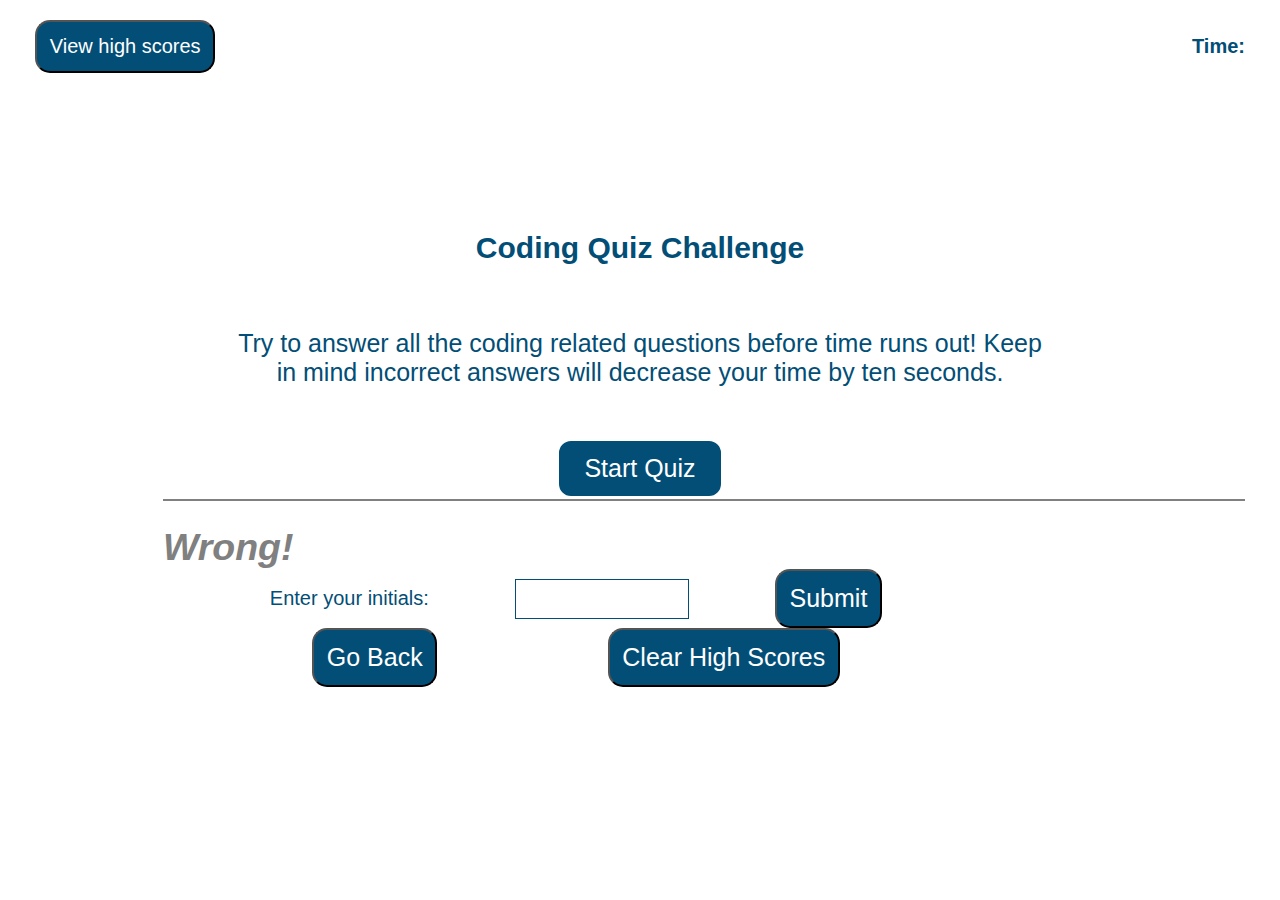
==== index.html @ da04125f "added buttons for last pages" ====
<!DOCTYPE html>
<html lang="en">
<head>
    <meta charset="UTF-8">
    <meta http-equiv="X-UA-Compatible" content="IE=edge">
    <meta name="viewport" content="width=device-width, initial-scale=1.0">
    <link rel="stylesheet" href="./css/style.css" />
    <title>Code Quiz</title>
</head>
<body>
    <header>
        <div class="container">
            <button class="score-button">View high scores</button>
            <div class="timer">
            <h4 id="countdown">Time: </h4>
            </div>
        </div>
    </header>
    <main class="page-content" id="page-content">
        <section>
            <div id="quiz-wrapper" class="quiz-wrapper">
                <!-- Header - introduction to coding quiz and questions -->
                <div>
                    <div class="quiz-topper">
                    <h1 class="intro quiz-questions">Coding Quiz Challenge</h1>
                    </div>
                    <div class="quiz-body">
                    <p>Try to answer all the coding related questions before time runs out! Keep in mind incorrect answers will decrease your time by ten seconds.</p>
                    </div>
                </div>
                <div id="quiz-intro" class="quiz-intro">
                    <button id="quiz-start" class="quiz-start btn">Start Quiz</button>
                </div>
                <div id="quiz-answer-wrapper" class="quiz-answer-wrapper">
                </div>  
                <div class="spacer">
                    <div class="qualifier">
                        <h2 class="wrong">Wrong!</h2>
                    </div>
                </div>
                <form> 
                    <label for="name">Enter your initials:</label>
                    <input type="text" name="initials" id="initials" class="form-input" />   
                    <button type="submit">Submit</button>
                </form>
            <div class="high-scores">  
                <button>Go Back</button>
                <button type="reset">Clear High Scores</button>
            </div>        
        </section>
    </main>

    <script src="./script.js"></script>
</body>
</html>
---- css/style.css ----
* {
    margin: 0;
    padding: 0;
    box-sizing: border-box;
}
:root {
    --primary-color: #fce138;
    --secondary-color: #024e76;
    --tertiary-color: #39a6b2;
}
body { 
    color: var(--secondary-color);
    font-family: Helvetica, Arial, sans-serif;
  }
  /* Start of Header Style with High Score button and Timer */
  header .container {
      padding: 20px 35px;
      display: flex;
      justify-content: space-between;
      flex-wrap: wrap;
  }
  /* View High Score Button */
  header button {
    font-size: 20px;
    color: var(--tertiary-color);
}
  .score-button {
    font-size: 20px;
    color: white;
    padding: 1vw;
    /* border: 5px solid greenyellow; */
    border-radius: 15px;
}
  /* Timer */
  header .timer{
    display: flex;
    align-content: center;
  }
  header h4 {
      display: flex;
      font-size: 20px;
      color: var(--secondary-color);
      align-items: center;
      text-align: right;
  }

  /* End Style for Header */
  section {
    display: flex;
    flex-direction: row;
    justify-content: center;
    align-content: flex-start;
    flex-wrap: wrap;
    padding: 100px 35px;
   }

   .quiz-wrapper {
    display: flex;
    flex-direction: column;
    justify-content: flex-start;

   }

   h1 {
    text-align: center;
    font-size: 30px;
    font-weight: bold;
    padding: 3vw;
  }

  p {
    text-align: center;
    font-size: 25px;
    padding: 2vw 15vw 4vw 15vw;
  }

  .quiz-intro {
    display: flex; /* adjust to table for quiz questions */
    padding: 0vw 10vw;
    justify-content: center;
    width: 100%;
    /* border: 3px solid green; */
    /* potentially add padding: 0.3vw 35vw 0.3vw 15vw; */
  }

  .quiz-answer-wrapper {
    display: table; /* adjust to table for quiz questions */
    padding: 0vw 10vw;
    justify-content: center;
    width: 100%;
    /* border: 3px solid green; */
    /* potentially add padding: 0.3vw 35vw 0.3vw 15vw; */
  }

  .quiz-start {
    padding: 1vw 2vw 1vw 2vw;
    font-size: 25px;
    border-radius: 15px;
    color: white;
    background-color: var(--secondary-color);
}

  .quiz-answers {
      display: flex;
      flex-direction: column;
      justify-items: left;
      /* padding: .03vw 3vw .03vw 7vw; adjust for quiz questions */
      font-size: 25px;
      /* border: 3px solid purple; */
      border-radius: 15px;
      list-style-type: none;
      /* list-style-position: inside; /* adjust for quiz questions! */
      
  }

  .quiz-answer-option {
    /* border: 5px solid red; */
    border-radius: 15px;
    margin: 0vw 0vw 1vw 0vw;
  }

  .btn {
    /* margin: 0vw 5vw; */
    border: 3px solid white;
    color: white;
  }

  button {
    font-size: 25px;
    color: white;
    padding: 1vw;
    /* border: 5px solid greenyellow; */
    border-radius: 15px;
    background-color: var(--secondary-color);
  }
  
  .spacer {
    justify-content: left;
    padding-left: 10vw;
  }

  .qualifier {
    display: flex;
    text-align: center;
    font-size: 25px;
    font-style: italic;
    color: grey;
    border-top: 2px solid gray;
    padding-top: 2vw;
  }

  form {
    display: flex;
    font-size: 20px;
    justify-content: space-around;
    align-items: center;
    padding-left: 15vw;
    padding-right: 25vw;
  }

  form input{
  border: 1px solid var(--secondary-color);
  display: block;
  padding: 10px 15px;
  font-size: 16px;
  color: var(--secondary-color);
  width: 25%;
  border-radius: 10 px;
  background-color: rgba(255,255,255, 0.75);
  }

  .high-scores {
    display: flex;
    justify-content: space-around;
    align-items: center;
    padding-left:15vw;
    padding-right: 25vw;
  }
/*  .quiz-answer {
    font-size: 25px;
    border: none;
    background-color: var(--secondary-color);
    color: white;
    padding: 10vw 7vw 10vw 7vw;
  }
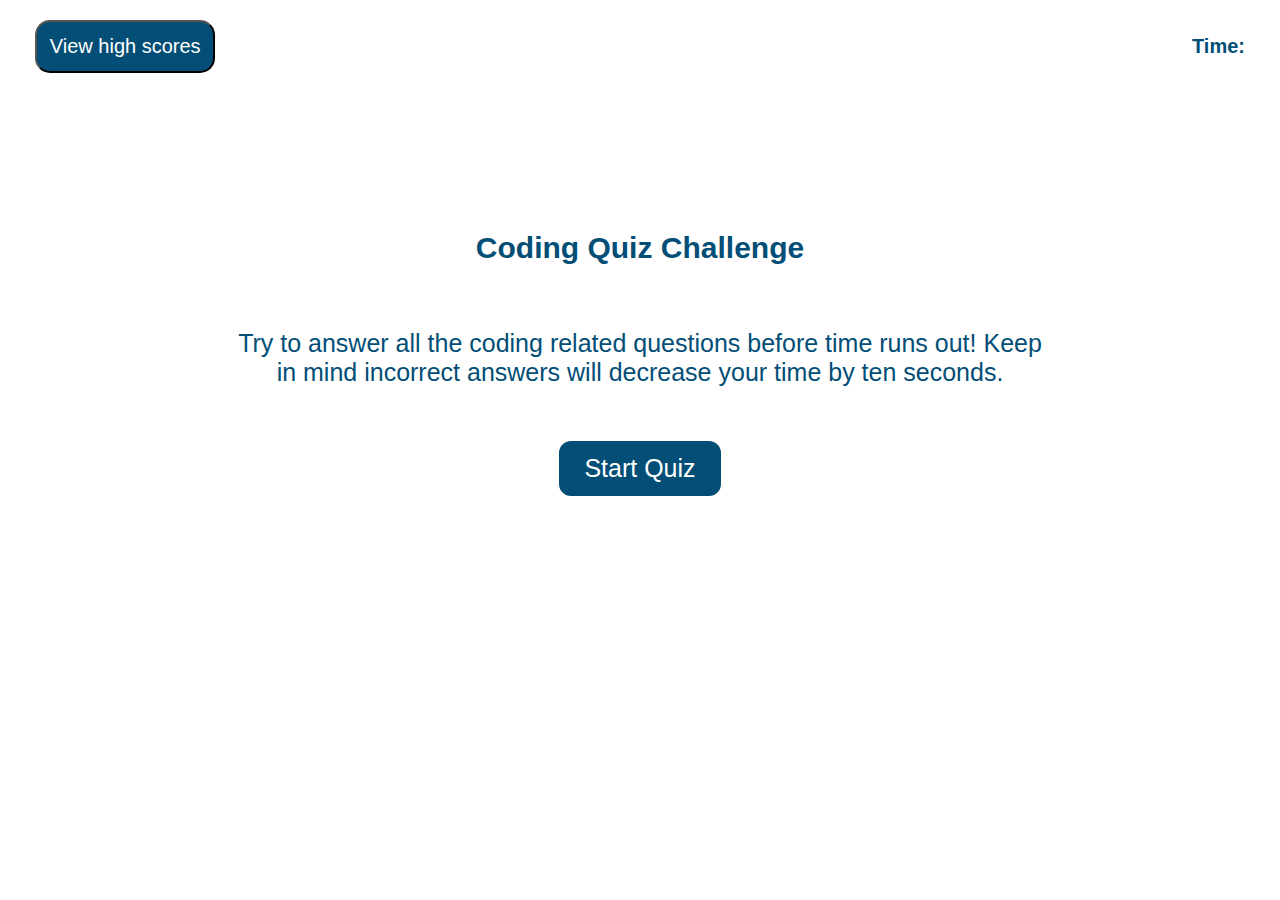
==== commit 65922bb7: "Merge pull request #8 from Samantha-Ruth/develop" ====
--- a/index.html
+++ b/index.html
@@ -33,20 +33,22 @@
                 </div>
                 <div id="quiz-answer-wrapper" class="quiz-answer-wrapper">
                 </div>  
-                <div class="spacer">
+                <!-- <div class="spacer">
                     <div class="qualifier">
                         <h2 class="wrong">Wrong!</h2>
                     </div>
-                </div>
-                <form> 
+                </div> -->
+                <!-- <form> 
                     <label for="name">Enter your initials:</label>
                     <input type="text" name="initials" id="initials" class="form-input" />   
                     <button type="submit">Submit</button>
-                </form>
-            <div class="high-scores">  
-                <button>Go Back</button>
-                <button type="reset">Clear High Scores</button>
-            </div>        
+                </form> -->
+                <!--
+                <div class="high-scores">  
+                    <button>Go Back</button>
+                    <button type="reset">Clear High Scores</button>
+                </div> -->
+            </div>            
         </section>
     </main>
 
--- a/css/style.css
+++ b/css/style.css
@@ -65,7 +65,8 @@
     text-align: center;
     font-size: 30px;
     font-weight: bold;
-    padding: 3vw;
+    padding-top: 3vw;
+    padding-bottom: 3vw;
   }
 
   p {
@@ -85,7 +86,6 @@
 
   .quiz-answer-wrapper {
     display: table; /* adjust to table for quiz questions */
-    padding: 0vw 10vw;
     justify-content: center;
     width: 100%;
     /* border: 3px solid green; */
@@ -136,7 +136,6 @@
   
   .spacer {
     justify-content: left;
-    padding-left: 10vw;
   }
 
   .qualifier {
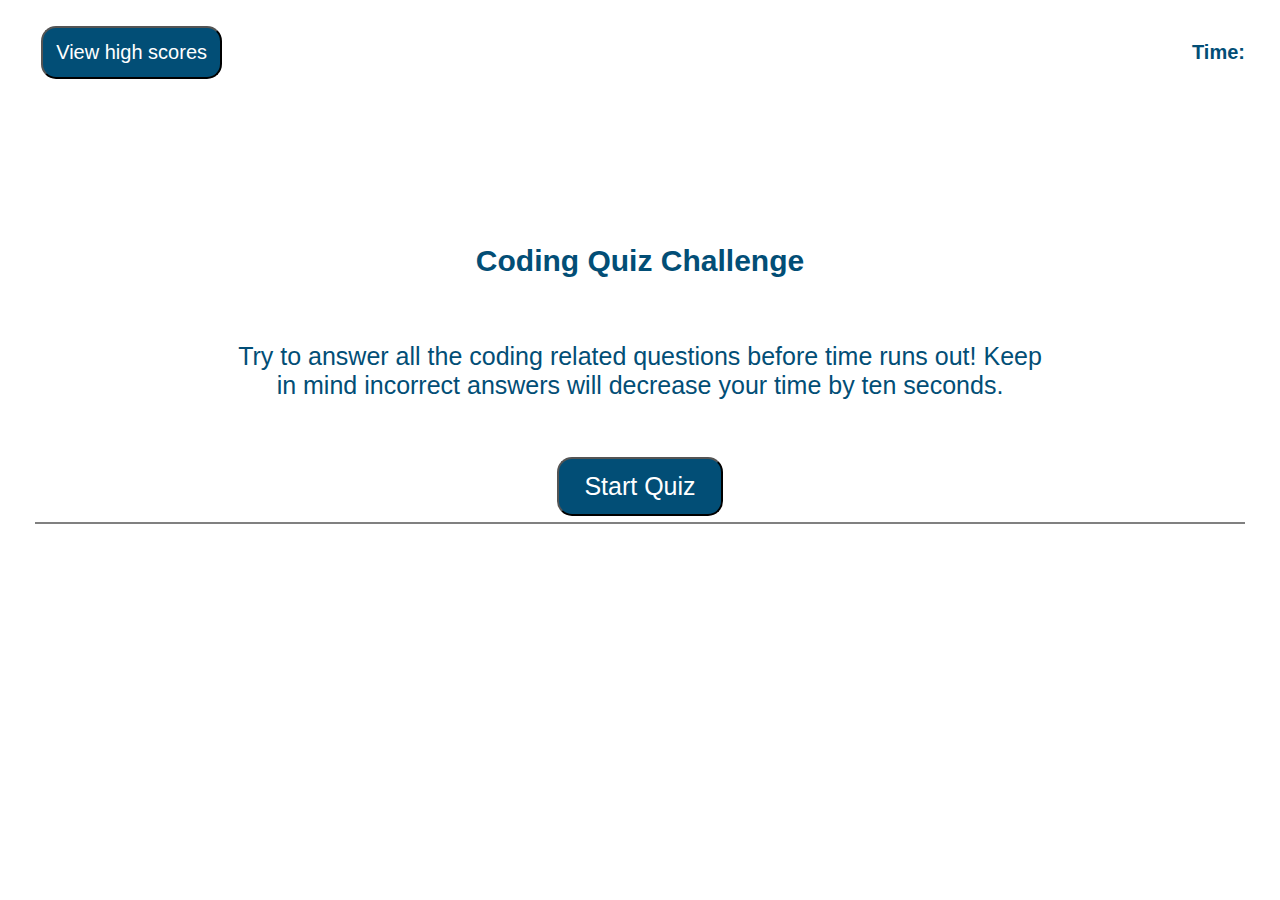
==== commit 20cda517: "working on local storage" ====
--- a/index.html
+++ b/index.html
@@ -10,19 +10,19 @@
 <body>
     <header>
         <div class="container">
-            <button class="score-button">View high scores</button>
+            <button id="score-button" class="score-button btn">View high scores</button>
             <div class="timer">
             <h4 id="countdown">Time: </h4>
             </div>
         </div>
     </header>
     <main class="page-content" id="page-content">
-        <section>
+        <section id="section">
             <div id="quiz-wrapper" class="quiz-wrapper">
                 <!-- Header - introduction to coding quiz and questions -->
-                <div>
+                <div class = "intro">
                     <div class="quiz-topper">
-                    <h1 class="intro quiz-questions">Coding Quiz Challenge</h1>
+                    <h1 class="intro quiz-question" id="quiz-question">Coding Quiz Challenge</h1>
                     </div>
                     <div class="quiz-body">
                     <p>Try to answer all the coding related questions before time runs out! Keep in mind incorrect answers will decrease your time by ten seconds.</p>
@@ -33,17 +33,16 @@
                 </div>
                 <div id="quiz-answer-wrapper" class="quiz-answer-wrapper">
                 </div>  
-                <!-- <div class="spacer">
+                <div class="spacer">
                     <div class="qualifier">
-                        <h2 class="wrong">Wrong!</h2>
+                    <h2 id="correctness"></h2>
                     </div>
-                </div> -->
+                </div>
                 <!-- <form> 
                     <label for="name">Enter your initials:</label>
                     <input type="text" name="initials" id="initials" class="form-input" />   
                     <button type="submit">Submit</button>
-                </form> -->
-                <!--
+                </form>
                 <div class="high-scores">  
                     <button>Go Back</button>
                     <button type="reset">Clear High Scores</button>
--- a/css/style.css
+++ b/css/style.css
@@ -1,185 +1,208 @@
 * {
-    margin: 0;
-    padding: 0;
-    box-sizing: border-box;
+  margin: 0;
+  padding: 0;
+  box-sizing: border-box;
 }
 :root {
-    --primary-color: #fce138;
-    --secondary-color: #024e76;
-    --tertiary-color: #39a6b2;
+  --primary-color: #fce138;
+  --secondary-color: #024e76;
+  --tertiary-color: #39a6b2;
 }
 body { 
+  color: var(--secondary-color);
+  font-family: Helvetica, Arial, sans-serif;
+}
+/* Start of Header Style with High Score button and Timer */
+header .container {
+    padding: 20px 35px;
+    display: flex;
+    justify-content: space-between;
+    flex-wrap: wrap;
+}
+/* View High Score Button */
+header button {
+  font-size: 20px;
+  color: var(--tertiary-color);
+}
+.score-button {
+  font-size: 20px;
+  color: white;
+  padding: 1vw;
+  /* border: 5px solid greenyellow; */
+  border-radius: 15px;
+}
+/* Timer */
+header .timer{
+  display: flex;
+  align-content: center;
+}
+header h4 {
+    display: flex;
+    font-size: 20px;
     color: var(--secondary-color);
-    font-family: Helvetica, Arial, sans-serif;
-  }
-  /* Start of Header Style with High Score button and Timer */
-  header .container {
-      padding: 20px 35px;
-      display: flex;
-      justify-content: space-between;
-      flex-wrap: wrap;
-  }
-  /* View High Score Button */
-  header button {
-    font-size: 20px;
-    color: var(--tertiary-color);
-}
-  .score-button {
-    font-size: 20px;
-    color: white;
-    padding: 1vw;
-    /* border: 5px solid greenyellow; */
-    border-radius: 15px;
-}
-  /* Timer */
-  header .timer{
-    display: flex;
+    align-items: center;
+    text-align: right;
     align-content: center;
-  }
-  header h4 {
-      display: flex;
-      font-size: 20px;
-      color: var(--secondary-color);
-      align-items: center;
-      text-align: right;
-  }
-
-  /* End Style for Header */
-  section {
-    display: flex;
-    flex-direction: row;
-    justify-content: center;
-    align-content: flex-start;
-    flex-wrap: wrap;
-    padding: 100px 35px;
-   }
-
-   .quiz-wrapper {
+}
+
+header h3 {
+  align-content: center;
+}
+
+/* End Style for Header */
+section {
+  display: flex;
+  flex-direction: row;
+  justify-content: center;
+  align-content: flex-start;
+  flex-wrap: wrap;
+  padding: 100px 35px;
+ }
+
+ .quiz-wrapper {
+  display: flex;
+  flex-direction: column;
+  justify-content: flex-start;
+
+ }
+
+ h1 {
+  text-align: center;
+  font-size: 30px;
+  font-weight: bold;
+  padding-top: 3vw;
+  padding-bottom: 3vw;
+}
+
+p {
+  text-align: center;
+  font-size: 25px;
+  padding: 2vw 15vw 4vw 15vw;
+}
+
+.quiz-intro {
+  display: flex; /* adjust to table for quiz questions */
+  padding: 0vw 10vw;
+  justify-content: center;
+  width: 100%;
+  /* border: 3px solid green; */
+  /* potentially add padding: 0.3vw 35vw 0.3vw 15vw; */
+}
+
+.quiz-answer-wrapper {
+  display: table; /* adjust to table for quiz questions */
+  justify-content: center;
+  align-items: center;
+  width: 100%;
+  /* border: 3px solid green; */
+  /* potentially add padding: 0.3vw 35vw 0.3vw 15vw; */
+}
+
+.quiz-start {
+  padding: 1vw 2vw 1vw 2vw;
+  font-size: 25px;
+  border-radius: 15px;
+  color: white;
+  background-color: var(--secondary-color);
+}
+
+.quiz-answers {
     display: flex;
     flex-direction: column;
-    justify-content: flex-start;
-
-   }
-
-   h1 {
-    text-align: center;
-    font-size: 30px;
-    font-weight: bold;
-    padding-top: 3vw;
-    padding-bottom: 3vw;
-  }
-
-  p {
-    text-align: center;
+    justify-content: center;
+    /* padding: .03vw 3vw .03vw 7vw; adjust for quiz questions */
     font-size: 25px;
-    padding: 2vw 15vw 4vw 15vw;
-  }
-
-  .quiz-intro {
-    display: flex; /* adjust to table for quiz questions */
-    padding: 0vw 10vw;
-    justify-content: center;
-    width: 100%;
-    /* border: 3px solid green; */
-    /* potentially add padding: 0.3vw 35vw 0.3vw 15vw; */
-  }
-
-  .quiz-answer-wrapper {
-    display: table; /* adjust to table for quiz questions */
-    justify-content: center;
-    width: 100%;
-    /* border: 3px solid green; */
-    /* potentially add padding: 0.3vw 35vw 0.3vw 15vw; */
-  }
-
-  .quiz-start {
-    padding: 1vw 2vw 1vw 2vw;
-    font-size: 25px;
+    /* border: 3px solid purple; */
     border-radius: 15px;
-    color: white;
-    background-color: var(--secondary-color);
-}
-
-  .quiz-answers {
-      display: flex;
-      flex-direction: column;
-      justify-items: left;
-      /* padding: .03vw 3vw .03vw 7vw; adjust for quiz questions */
-      font-size: 25px;
-      /* border: 3px solid purple; */
-      border-radius: 15px;
-      list-style-type: none;
-      /* list-style-position: inside; /* adjust for quiz questions! */
-      
-  }
-
-  .quiz-answer-option {
-    /* border: 5px solid red; */
-    border-radius: 15px;
-    margin: 0vw 0vw 1vw 0vw;
-  }
-
-  .btn {
-    /* margin: 0vw 5vw; */
-    border: 3px solid white;
-    color: white;
-  }
-
-  button {
-    font-size: 25px;
-    color: white;
-    padding: 1vw;
-    /* border: 5px solid greenyellow; */
-    border-radius: 15px;
-    background-color: var(--secondary-color);
-  }
-  
-  .spacer {
-    justify-content: left;
-  }
-
-  .qualifier {
-    display: flex;
-    text-align: center;
-    font-size: 25px;
-    font-style: italic;
-    color: grey;
-    border-top: 2px solid gray;
-    padding-top: 2vw;
-  }
-
-  form {
-    display: flex;
-    font-size: 20px;
-    justify-content: space-around;
-    align-items: center;
-    padding-left: 15vw;
-    padding-right: 25vw;
-  }
-
-  form input{
+    list-style: none;
+    /* list-style-position: inside; /* adjust for quiz questions! */
+    width: 30vw;
+    margin: auto;
+}
+
+.quiz-answer-option {
+  /* border: 5px solid red; */
+  border-radius: 15px;
+  margin: 0vw 0vw 1vw 0vw;
+  list-style: none;
+}
+
+.btn {
+  color: white;
+}
+
+button {
+  font-size: 25px;
+  color: white;
+  padding: 1vw;
+  border-radius: 15px;
+  background-color: var(--secondary-color);
+  margin: 0.5vw;
+  text-align: left;
+}
+
+.spacer {
+  justify-content: left;
+}
+
+.qualifier {
+  display: flex;
+  text-align: center;
+  font-size: 25px;
+  font-style: italic;
+  color: grey;
+  border-top: 2px solid gray;
+  padding-top: 2vw;
+}
+
+form {
+  display: flex;
+  font-size: 20px;
+  justify-content: space-around;
+  align-items: center;
+  padding-left: 15vw;
+  padding-right: 25vw;
+}
+
+form input{
+border: 1px solid var(--secondary-color);
+display: block;
+padding: 10px 15px;
+font-size: 16px;
+color: var(--secondary-color);
+width: 25%;
+border-radius: 10 px;
+background-color: rgba(255,255,255, 0.75);
+}
+
+.high-scores {
+  display: flex;
+  justify-content: space-around;
+  align-items: center;
+  padding-left:15vw;
+  padding-right: 25vw;
+}
+/*  .quiz-answer {
+  font-size: 25px;
+  border: none;
+  background-color: var(--secondary-color);
+  color: white;
+  padding: 10vw 7vw 10vw 7vw;
+} */
+
+.correctness {
+  justify-content: space-around;
+}
+
+ul {
+  list-style: none
+}
+
+li {
   border: 1px solid var(--secondary-color);
-  display: block;
+  background-color: lightblue;
+  font-size: 20px;
   padding: 10px 15px;
-  font-size: 16px;
-  color: var(--secondary-color);
-  width: 25%;
-  border-radius: 10 px;
-  background-color: rgba(255,255,255, 0.75);
-  }
-
-  .high-scores {
-    display: flex;
-    justify-content: space-around;
-    align-items: center;
-    padding-left:15vw;
-    padding-right: 25vw;
-  }
-/*  .quiz-answer {
-    font-size: 25px;
-    border: none;
-    background-color: var(--secondary-color);
-    color: white;
-    padding: 10vw 7vw 10vw 7vw;
-  }
-
+  margin: 2vw 25vw;
+
+}